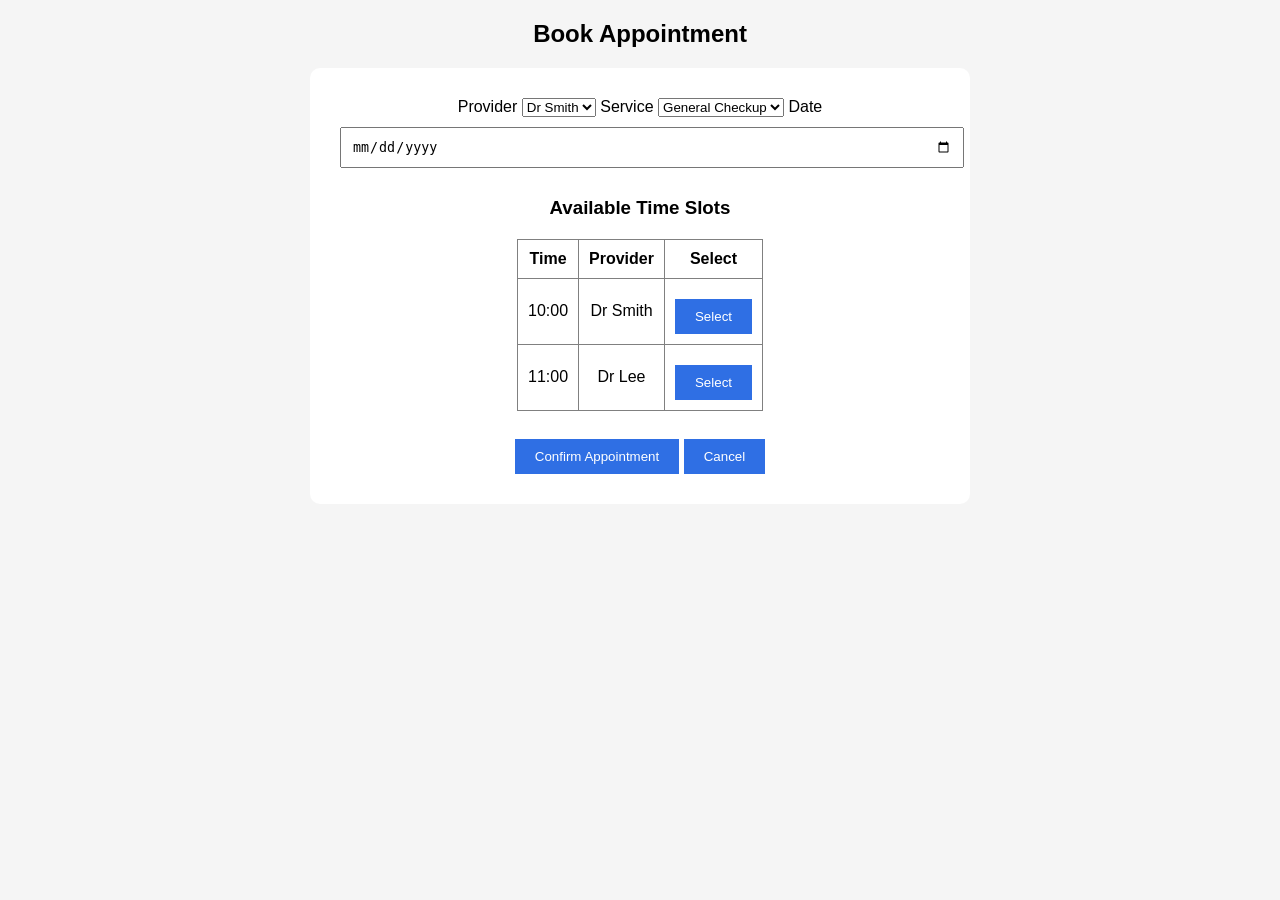
==== booking.html @ 66d2f372 "Add files via upload" ====
<!DOCTYPE html>
<html>

<head>
<title>Book Appointment</title>
<link rel="stylesheet" href="style.css">
</head>

<body>

<h2>Book Appointment</h2>

<div class="booking-container">

<label>Provider</label>
<select>
<option>Dr Smith</option>
<option>Dr Lee</option>
<option>Dr Patel</option>
</select>

<label>Service</label>
<select>
<option>General Checkup</option>
<option>Dental</option>
<option>Consultation</option>
</select>

<label>Date</label>
<input type="date">

<h3>Available Time Slots</h3>

<table>

<tr>
<th>Time</th>
<th>Provider</th>
<th>Select</th>
</tr>

<tr>
<td>10:00</td>
<td>Dr Smith</td>
<td><button>Select</button></td>
</tr>

<tr>
<td>11:00</td>
<td>Dr Lee</td>
<td><button>Select</button></td>
</tr>

</table>

<br>

<button>Confirm Appointment</button>
<button>Cancel</button>

</div>

</body>
</html>
---- style.css ----
body{
font-family:Arial;
background:#f5f5f5;
text-align:center;
}

.login-container{
width:300px;
margin:auto;
margin-top:120px;
background:white;
padding:30px;
border-radius:10px;
box-shadow:0 0 10px rgba(0,0,0,0.1);
}

input{
width:100%;
padding:10px;
margin:10px 0;
}

button{
background:#2f6fe4;
color:white;
border:none;
padding:10px 20px;
margin-top:10px;
cursor:pointer;
}

.booking-container{
width:600px;
margin:auto;
background:white;
padding:30px;
border-radius:10px;
}

table{
margin:auto;
margin-top:20px;
border-collapse:collapse;
}

table, th, td{
border:1px solid gray;
padding:10px;
}
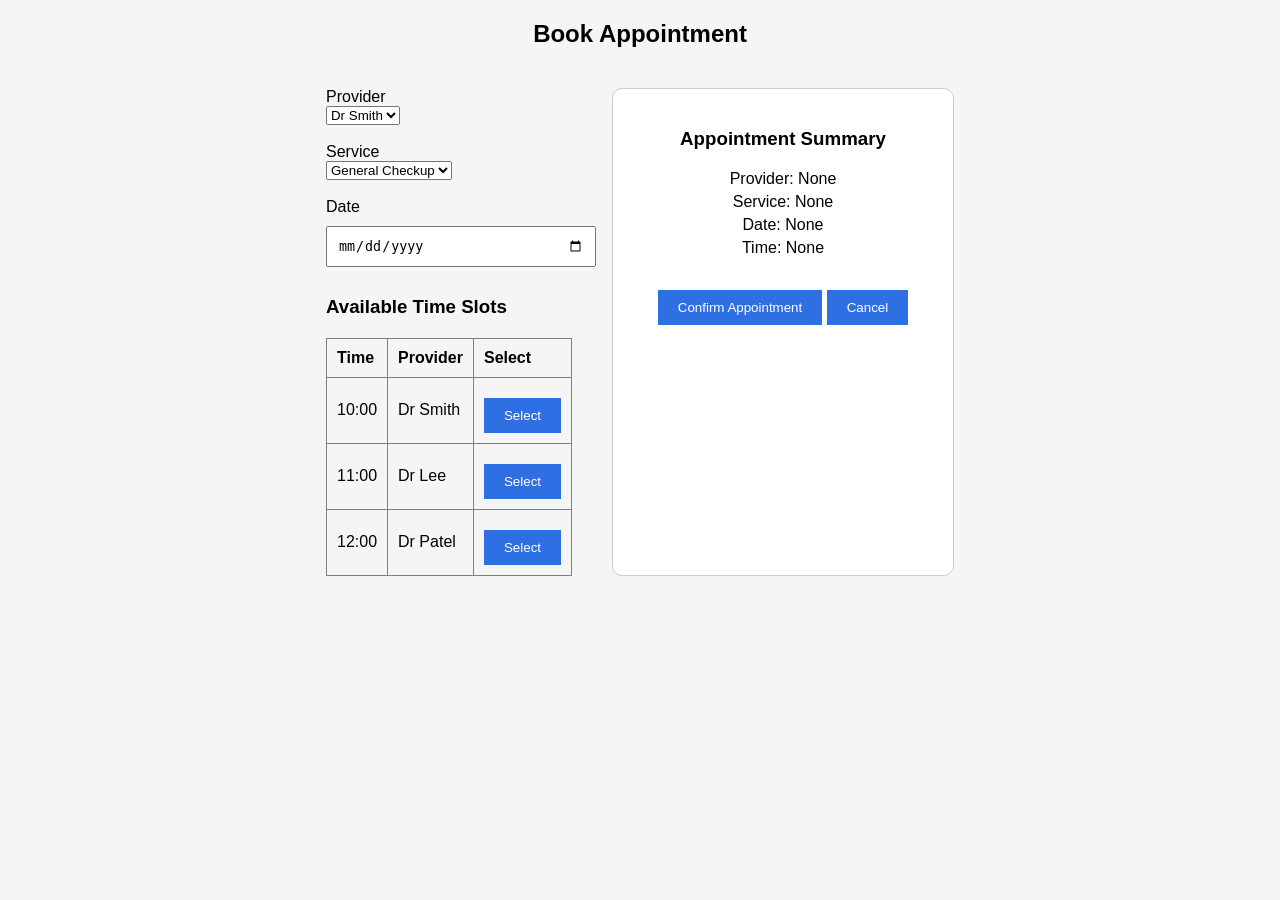
==== commit ff49058c: "Update booking.html" ====
--- a/booking.html
+++ b/booking.html
@@ -4,30 +4,66 @@
 <head>
 <title>Book Appointment</title>
 <link rel="stylesheet" href="style.css">
+
+<style>
+.layout{
+display:flex;
+justify-content:center;
+gap:40px;
+margin-top:40px;
+}
+
+.left-panel{
+text-align:left;
+}
+
+.right-panel{
+border:1px solid #ccc;
+padding:20px;
+width:300px;
+background:white;
+border-radius:10px;
+}
+
+.summary{
+margin-top:20px;
+}
+
+.summary p{
+margin:5px 0;
+}
+</style>
+
 </head>
 
 <body>
 
 <h2>Book Appointment</h2>
 
-<div class="booking-container">
+<div class="layout">
 
-<label>Provider</label>
-<select>
+<div class="left-panel">
+
+<label>Provider</label><br>
+<select id="provider">
 <option>Dr Smith</option>
 <option>Dr Lee</option>
 <option>Dr Patel</option>
 </select>
 
-<label>Service</label>
-<select>
+<br><br>
+
+<label>Service</label><br>
+<select id="service">
 <option>General Checkup</option>
 <option>Dental</option>
 <option>Consultation</option>
 </select>
 
-<label>Date</label>
-<input type="date">
+<br><br>
+
+<label>Date</label><br>
+<input type="date" id="date">
 
 <h3>Available Time Slots</h3>
 
@@ -42,23 +78,79 @@
 <tr>
 <td>10:00</td>
 <td>Dr Smith</td>
-<td><button>Select</button></td>
+<td><button onclick="selectTime('10:00')">Select</button></td>
 </tr>
 
 <tr>
 <td>11:00</td>
 <td>Dr Lee</td>
-<td><button>Select</button></td>
+<td><button onclick="selectTime('11:00')">Select</button></td>
+</tr>
+
+<tr>
+<td>12:00</td>
+<td>Dr Patel</td>
+<td><button onclick="selectTime('12:00')">Select</button></td>
 </tr>
 
 </table>
 
-<br>
+</div>
 
-<button>Confirm Appointment</button>
-<button>Cancel</button>
+<div class="right-panel">
+
+<h3>Appointment Summary</h3>
+
+<div class="summary">
+
+<p>Provider: <span id="selectedProvider">None</span></p>
+
+<p>Service: <span id="selectedService">None</span></p>
+
+<p>Date: <span id="selectedDate">None</span></p>
+
+<p>Time: <span id="selectedTime">None</span></p>
 
 </div>
 
+<br>
+
+<button onclick="confirmAppointment()">Confirm Appointment</button>
+<button onclick="clearAppointment()">Cancel</button>
+
+</div>
+
+</div>
+
+<script>
+
+function selectTime(time){
+
+const provider = document.getElementById("provider").value
+const service = document.getElementById("service").value
+const date = document.getElementById("date").value
+
+document.getElementById("selectedProvider").innerText = provider
+document.getElementById("selectedService").innerText = service
+document.getElementById("selectedDate").innerText = date
+document.getElementById("selectedTime").innerText = time
+
+}
+
+function confirmAppointment(){
+alert("Appointment Confirmed!")
+}
+
+function clearAppointment(){
+
+document.getElementById("selectedProvider").innerText = "None"
+document.getElementById("selectedService").innerText = "None"
+document.getElementById("selectedDate").innerText = "None"
+document.getElementById("selectedTime").innerText = "None"
+
+}
+
+</script>
+
 </body>
-</html>+</html>
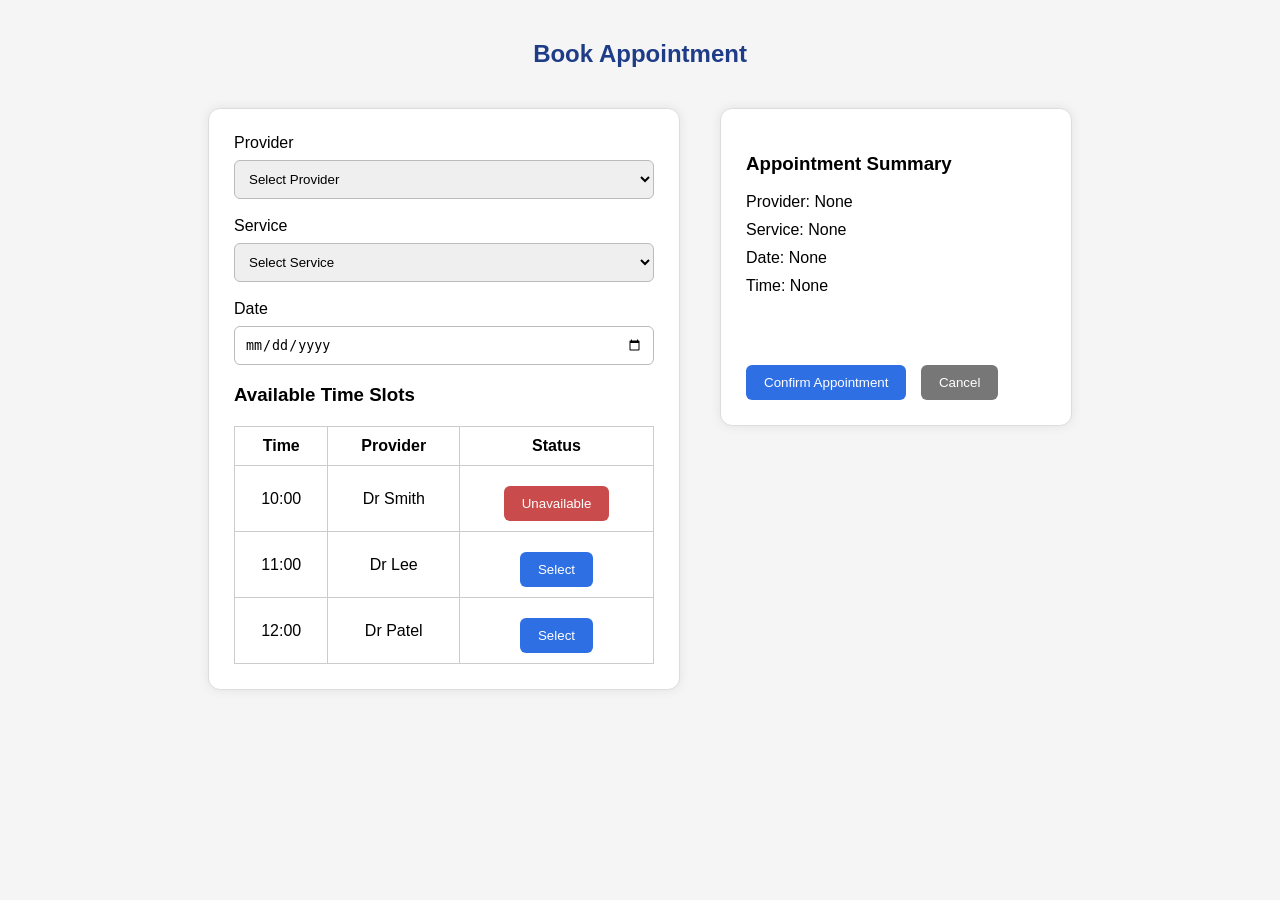
==== commit 6c2b9024: "feat: implement UI for appointment booking - Added login page with validation - Built booking page w" ====
--- a/booking.html
+++ b/booking.html
@@ -1,156 +1,167 @@
 <!DOCTYPE html>
-<html>
-
+<html lang="en">
 <head>
-<title>Book Appointment</title>
-<link rel="stylesheet" href="style.css">
-
-<style>
-.layout{
-display:flex;
-justify-content:center;
-gap:40px;
-margin-top:40px;
-}
-
-.left-panel{
-text-align:left;
-}
-
-.right-panel{
-border:1px solid #ccc;
-padding:20px;
-width:300px;
-background:white;
-border-radius:10px;
-}
-
-.summary{
-margin-top:20px;
-}
-
-.summary p{
-margin:5px 0;
-}
-</style>
-
+  <meta charset="UTF-8" />
+  <meta name="viewport" content="width=device-width, initial-scale=1.0" />
+  <title>Book Appointment</title>
+  <link rel="stylesheet" href="style.css" />
 </head>
-
 <body>
 
-<h2>Book Appointment</h2>
+  <h2>Book Appointment</h2>
 
-<div class="layout">
+  <div class="layout">
+    <div class="left-panel card">
+      <label for="provider">Provider</label><br />
+      <select id="provider">
+        <option value="">Select Provider</option>
+        <option>Dr Smith</option>
+        <option>Dr Lee</option>
+        <option>Dr Patel</option>
+      </select>
 
-<div class="left-panel">
+      <br /><br />
 
-<label>Provider</label><br>
-<select id="provider">
-<option>Dr Smith</option>
-<option>Dr Lee</option>
-<option>Dr Patel</option>
-</select>
+      <label for="service">Service</label><br />
+      <select id="service">
+        <option value="">Select Service</option>
+        <option>General Checkup</option>
+        <option>Dental</option>
+        <option>Consultation</option>
+      </select>
 
-<br><br>
+      <br /><br />
 
-<label>Service</label><br>
-<select id="service">
-<option>General Checkup</option>
-<option>Dental</option>
-<option>Consultation</option>
-</select>
+      <label for="date">Date</label><br />
+      <input type="date" id="date" />
 
-<br><br>
+      <h3>Available Time Slots</h3>
 
-<label>Date</label><br>
-<input type="date" id="date">
+      <table>
+        <tr>
+          <th>Time</th>
+          <th>Provider</th>
+          <th>Status</th>
+        </tr>
 
-<h3>Available Time Slots</h3>
+        <tr>
+          <td>10:00</td>
+          <td>Dr Smith</td>
+          <td><button class="slot-btn unavailable" onclick="selectUnavailable()">Unavailable</button></td>
+        </tr>
 
-<table>
+        <tr>
+          <td>11:00</td>
+          <td>Dr Lee</td>
+          <td><button class="slot-btn" onclick="selectTime('11:00', 'Dr Lee')">Select</button></td>
+        </tr>
 
-<tr>
-<th>Time</th>
-<th>Provider</th>
-<th>Select</th>
-</tr>
+        <tr>
+          <td>12:00</td>
+          <td>Dr Patel</td>
+          <td><button class="slot-btn" onclick="selectTime('12:00', 'Dr Patel')">Select</button></td>
+        </tr>
+      </table>
+    </div>
 
-<tr>
-<td>10:00</td>
-<td>Dr Smith</td>
-<td><button onclick="selectTime('10:00')">Select</button></td>
-</tr>
+    <div class="right-panel card">
+      <h3>Appointment Summary</h3>
 
-<tr>
-<td>11:00</td>
-<td>Dr Lee</td>
-<td><button onclick="selectTime('11:00')">Select</button></td>
-</tr>
+      <div class="summary">
+        <p>Provider: <span id="selectedProvider">None</span></p>
+        <p>Service: <span id="selectedService">None</span></p>
+        <p>Date: <span id="selectedDate">None</span></p>
+        <p>Time: <span id="selectedTime">None</span></p>
+      </div>
 
-<tr>
-<td>12:00</td>
-<td>Dr Patel</td>
-<td><button onclick="selectTime('12:00')">Select</button></td>
-</tr>
+      <p id="bookingMessage" class="message"></p>
 
-</table>
+      <div class="button-group">
+        <button onclick="confirmAppointment()">Confirm Appointment</button>
+        <button class="secondary-btn" onclick="clearAppointment()">Cancel</button>
+      </div>
+    </div>
+  </div>
 
-</div>
+  <script>
+    let selectedTimeValue = "";
+    let selectedProviderValue = "";
 
-<div class="right-panel">
+    function selectTime(time, slotProvider) {
+      const service = document.getElementById("service").value;
+      const date = document.getElementById("date").value;
+      const message = document.getElementById("bookingMessage");
 
-<h3>Appointment Summary</h3>
+      if (!date) {
+        message.textContent = "Please select a date before choosing a time slot.";
+        message.className = "message error";
+        return;
+      }
 
-<div class="summary">
+      if (!service) {
+        message.textContent = "Please select a service before choosing a time slot.";
+        message.className = "message error";
+        return;
+      }
 
-<p>Provider: <span id="selectedProvider">None</span></p>
+      selectedTimeValue = time;
+      selectedProviderValue = slotProvider;
 
-<p>Service: <span id="selectedService">None</span></p>
+      document.getElementById("provider").value = slotProvider;
+      document.getElementById("selectedProvider").innerText = slotProvider;
+      document.getElementById("selectedService").innerText = service;
+      document.getElementById("selectedDate").innerText = date;
+      document.getElementById("selectedTime").innerText = time;
 
-<p>Date: <span id="selectedDate">None</span></p>
+      message.textContent = "Time slot selected successfully.";
+      message.className = "message success";
+    }
 
-<p>Time: <span id="selectedTime">None</span></p>
+    function selectUnavailable() {
+      const message = document.getElementById("bookingMessage");
+      message.textContent = "This time slot is unavailable. Please choose another slot.";
+      message.className = "message error";
+    }
 
-</div>
+    function confirmAppointment() {
+      const provider = document.getElementById("provider").value;
+      const service = document.getElementById("service").value;
+      const date = document.getElementById("date").value;
+      const message = document.getElementById("bookingMessage");
 
-<br>
+      if (!provider || !service || !date || !selectedTimeValue) {
+        message.textContent = "Please complete all required appointment details before confirming.";
+        message.className = "message error";
+        return;
+      }
 
-<button onclick="confirmAppointment()">Confirm Appointment</button>
-<button onclick="clearAppointment()">Cancel</button>
+      document.getElementById("selectedProvider").innerText = provider;
+      document.getElementById("selectedService").innerText = service;
+      document.getElementById("selectedDate").innerText = date;
+      document.getElementById("selectedTime").innerText = selectedTimeValue;
 
-</div>
+      message.textContent = "Appointment confirmed successfully!";
+      message.className = "message success";
+    }
 
-</div>
+    function clearAppointment() {
+      document.getElementById("provider").value = "";
+      document.getElementById("service").value = "";
+      document.getElementById("date").value = "";
 
-<script>
+      document.getElementById("selectedProvider").innerText = "None";
+      document.getElementById("selectedService").innerText = "None";
+      document.getElementById("selectedDate").innerText = "None";
+      document.getElementById("selectedTime").innerText = "None";
 
-function selectTime(time){
+      selectedTimeValue = "";
+      selectedProviderValue = "";
 
-const provider = document.getElementById("provider").value
-const service = document.getElementById("service").value
-const date = document.getElementById("date").value
-
-document.getElementById("selectedProvider").innerText = provider
-document.getElementById("selectedService").innerText = service
-document.getElementById("selectedDate").innerText = date
-document.getElementById("selectedTime").innerText = time
-
-}
-
-function confirmAppointment(){
-alert("Appointment Confirmed!")
-}
-
-function clearAppointment(){
-
-document.getElementById("selectedProvider").innerText = "None"
-document.getElementById("selectedService").innerText = "None"
-document.getElementById("selectedDate").innerText = "None"
-document.getElementById("selectedTime").innerText = "None"
-
-}
-
-</script>
+      const message = document.getElementById("bookingMessage");
+      message.textContent = "Appointment selection cleared.";
+      message.className = "message";
+    }
+  </script>
 
 </body>
-</html>
+</html>
--- a/style.css
+++ b/style.css
@@ -1,49 +1,121 @@
-body{
-font-family:Arial;
-background:#f5f5f5;
-text-align:center;
+body {
+  font-family: Arial, sans-serif;
+  background: #f5f5f5;
+  text-align: center;
+  margin: 0;
+  padding: 0;
 }
 
-.login-container{
-width:300px;
-margin:auto;
-margin-top:120px;
-background:white;
-padding:30px;
-border-radius:10px;
-box-shadow:0 0 10px rgba(0,0,0,0.1);
+h2 {
+  margin-top: 40px;
+  color: #1f3c88;
 }
 
-input{
-width:100%;
-padding:10px;
-margin:10px 0;
+.login-container {
+  width: 320px;
+  margin: 120px auto;
+  background: white;
+  padding: 30px;
+  border-radius: 12px;
+  box-shadow: 0 0 12px rgba(0, 0, 0, 0.1);
 }
 
-button{
-background:#2f6fe4;
-color:white;
-border:none;
-padding:10px 20px;
-margin-top:10px;
-cursor:pointer;
+.layout {
+  display: flex;
+  justify-content: center;
+  align-items: flex-start;
+  gap: 40px;
+  margin: 40px auto;
+  flex-wrap: wrap;
 }
 
-.booking-container{
-width:600px;
-margin:auto;
-background:white;
-padding:30px;
-border-radius:10px;
+.card {
+  background: white;
+  border: 1px solid #ddd;
+  border-radius: 12px;
+  padding: 25px;
+  box-shadow: 0 0 12px rgba(0, 0, 0, 0.08);
 }
 
-table{
-margin:auto;
-margin-top:20px;
-border-collapse:collapse;
+.left-panel {
+  width: 420px;
+  text-align: left;
 }
 
-table, th, td{
-border:1px solid gray;
-padding:10px;
+.right-panel {
+  width: 300px;
+  text-align: left;
+}
+
+input,
+select {
+  width: 100%;
+  padding: 10px;
+  margin-top: 8px;
+  box-sizing: border-box;
+  border: 1px solid #bbb;
+  border-radius: 6px;
+}
+
+button {
+  background: #2f6fe4;
+  color: white;
+  border: none;
+  padding: 10px 18px;
+  margin-top: 10px;
+  cursor: pointer;
+  border-radius: 6px;
+}
+
+button:hover {
+  opacity: 0.95;
+}
+
+.secondary-btn {
+  background: #777;
+  margin-left: 10px;
+}
+
+table {
+  width: 100%;
+  margin-top: 20px;
+  border-collapse: collapse;
+}
+
+table,
+th,
+td {
+  border: 1px solid #ccc;
+}
+
+th,
+td {
+  padding: 10px;
+  text-align: center;
+}
+
+.summary p {
+  margin: 10px 0;
+}
+
+.message {
+  margin-top: 16px;
+  min-height: 24px;
+  font-weight: bold;
+}
+
+.success {
+  color: green;
+}
+
+.error {
+  color: red;
+}
+
+.slot-btn.unavailable {
+  background: #c94b4b;
+}
+
+.button-group {
+  margin-top: 20px;
 }
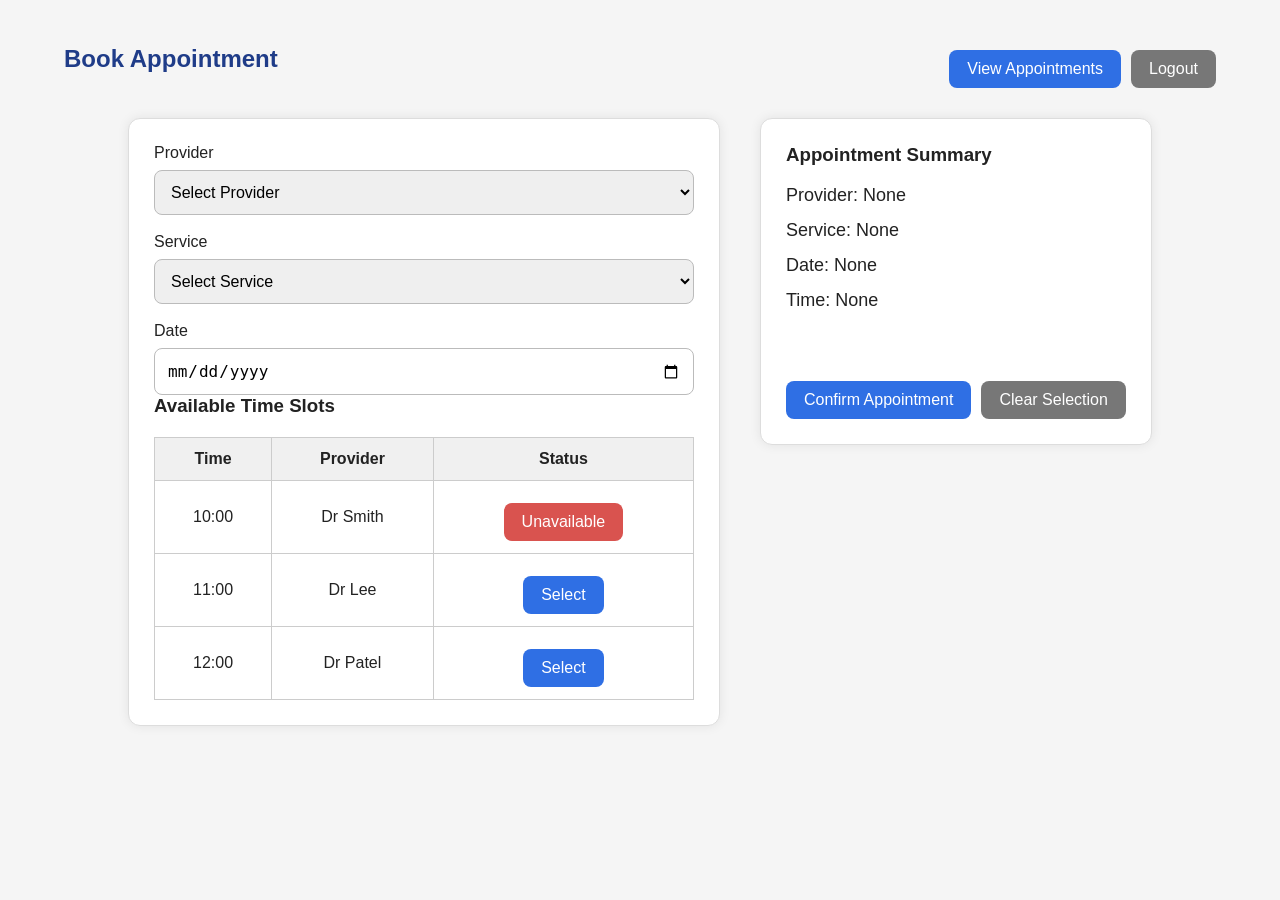
==== commit 4fabc5de: "feat: integrate appointment booking and upcoming appointments UI - added connected login, booking, a" ====
--- a/booking.html
+++ b/booking.html
@@ -7,8 +7,13 @@
   <link rel="stylesheet" href="style.css" />
 </head>
 <body>
-
-  <h2>Book Appointment</h2>
+  <div class="page-header">
+    <h2>Book Appointment</h2>
+    <div class="top-actions">
+      <button onclick="goToAppointments()">View Appointments</button>
+      <button class="secondary-btn" onclick="logout()">Logout</button>
+    </div>
+  </div>
 
   <div class="layout">
     <div class="left-panel card">
@@ -50,16 +55,16 @@
           <td><button class="slot-btn unavailable" onclick="selectUnavailable()">Unavailable</button></td>
         </tr>
 
-        <tr>
+        <tr id="row-11">
           <td>11:00</td>
           <td>Dr Lee</td>
-          <td><button class="slot-btn" onclick="selectTime('11:00', 'Dr Lee')">Select</button></td>
-        </tr>
-
-        <tr>
+          <td><button class="slot-btn" onclick="selectTime('11:00', 'Dr Lee', 'row-11')">Select</button></td>
+        </tr>
+
+        <tr id="row-12">
           <td>12:00</td>
           <td>Dr Patel</td>
-          <td><button class="slot-btn" onclick="selectTime('12:00', 'Dr Patel')">Select</button></td>
+          <td><button class="slot-btn" onclick="selectTime('12:00', 'Dr Patel', 'row-12')">Select</button></td>
         </tr>
       </table>
     </div>
@@ -78,7 +83,7 @@
 
       <div class="button-group">
         <button onclick="confirmAppointment()">Confirm Appointment</button>
-        <button class="secondary-btn" onclick="clearAppointment()">Cancel</button>
+        <button class="secondary-btn" onclick="clearAppointment()">Clear Selection</button>
       </div>
     </div>
   </div>
@@ -86,8 +91,14 @@
   <script>
     let selectedTimeValue = "";
     let selectedProviderValue = "";
-
-    function selectTime(time, slotProvider) {
+    let selectedRowId = "";
+
+    function removeRowHighlights() {
+      const rows = document.querySelectorAll("table tr");
+      rows.forEach(row => row.classList.remove("selected-row"));
+    }
+
+    function selectTime(time, slotProvider, rowId) {
       const service = document.getElementById("service").value;
       const date = document.getElementById("date").value;
       const message = document.getElementById("bookingMessage");
@@ -106,6 +117,10 @@
 
       selectedTimeValue = time;
       selectedProviderValue = slotProvider;
+      selectedRowId = rowId;
+
+      removeRowHighlights();
+      document.getElementById(rowId).classList.add("selected-row");
 
       document.getElementById("provider").value = slotProvider;
       document.getElementById("selectedProvider").innerText = slotProvider;
@@ -135,12 +150,26 @@
         return;
       }
 
+      const appointments = JSON.parse(localStorage.getItem("appointments")) || [];
+
+      const newAppointment = {
+        id: Date.now(),
+        provider: provider,
+        service: service,
+        date: date,
+        time: selectedTimeValue,
+        status: "Confirmed"
+      };
+
+      appointments.push(newAppointment);
+      localStorage.setItem("appointments", JSON.stringify(appointments));
+
       document.getElementById("selectedProvider").innerText = provider;
       document.getElementById("selectedService").innerText = service;
       document.getElementById("selectedDate").innerText = date;
       document.getElementById("selectedTime").innerText = selectedTimeValue;
 
-      message.textContent = "Appointment confirmed successfully!";
+      message.textContent = "Appointment confirmed successfully and saved to Upcoming Appointments.";
       message.className = "message success";
     }
 
@@ -156,12 +185,22 @@
 
       selectedTimeValue = "";
       selectedProviderValue = "";
+      selectedRowId = "";
+
+      removeRowHighlights();
 
       const message = document.getElementById("bookingMessage");
       message.textContent = "Appointment selection cleared.";
       message.className = "message";
     }
+
+    function goToAppointments() {
+      window.location.href = "appointments.html";
+    }
+
+    function logout() {
+      window.location.href = "index.html";
+    }
   </script>
-
 </body>
 </html>
--- a/style.css
+++ b/style.css
@@ -4,28 +4,52 @@
   text-align: center;
   margin: 0;
   padding: 0;
+  color: #222;
 }
 
 h2 {
-  margin-top: 40px;
   color: #1f3c88;
+  margin: 0;
+}
+
+h3 {
+  margin-top: 0;
+}
+
+.page-header {
+  width: 90%;
+  max-width: 1200px;
+  margin: 30px auto 10px;
+  display: flex;
+  justify-content: space-between;
+  align-items: center;
+  flex-wrap: wrap;
+}
+
+.top-actions {
+  display: flex;
+  gap: 10px;
+  margin-top: 10px;
 }
 
 .login-container {
   width: 320px;
-  margin: 120px auto;
+  margin: 100px auto;
   background: white;
   padding: 30px;
   border-radius: 12px;
   box-shadow: 0 0 12px rgba(0, 0, 0, 0.1);
 }
 
-.layout {
+.layout,
+.appointments-layout {
   display: flex;
   justify-content: center;
   align-items: flex-start;
   gap: 40px;
-  margin: 40px auto;
+  margin: 30px auto 40px;
+  width: 90%;
+  max-width: 1200px;
   flex-wrap: wrap;
 }
 
@@ -37,24 +61,27 @@
   box-shadow: 0 0 12px rgba(0, 0, 0, 0.08);
 }
 
-.left-panel {
-  width: 420px;
+.left-panel,
+.appointments-left {
+  width: 540px;
   text-align: left;
 }
 
-.right-panel {
-  width: 300px;
+.right-panel,
+.appointments-right {
+  width: 340px;
   text-align: left;
 }
 
 input,
 select {
   width: 100%;
-  padding: 10px;
+  padding: 12px;
   margin-top: 8px;
   box-sizing: border-box;
   border: 1px solid #bbb;
-  border-radius: 6px;
+  border-radius: 8px;
+  font-size: 16px;
 }
 
 button {
@@ -64,7 +91,8 @@
   padding: 10px 18px;
   margin-top: 10px;
   cursor: pointer;
-  border-radius: 6px;
+  border-radius: 8px;
+  font-size: 16px;
 }
 
 button:hover {
@@ -73,13 +101,17 @@
 
 .secondary-btn {
   background: #777;
-  margin-left: 10px;
+}
+
+.slot-btn.unavailable {
+  background: #d9534f;
 }
 
 table {
   width: 100%;
   margin-top: 20px;
   border-collapse: collapse;
+  background: white;
 }
 
 table,
@@ -90,12 +122,18 @@
 
 th,
 td {
-  padding: 10px;
+  padding: 12px;
   text-align: center;
 }
 
-.summary p {
-  margin: 10px 0;
+th {
+  background: #f0f0f0;
+}
+
+.summary p,
+.detail-line {
+  margin: 14px 0;
+  font-size: 18px;
 }
 
 .message {
@@ -112,10 +150,56 @@
   color: red;
 }
 
-.slot-btn.unavailable {
-  background: #c94b4b;
-}
-
-.button-group {
+.button-group,
+.button-row {
   margin-top: 20px;
+  display: flex;
+  gap: 10px;
+  flex-wrap: wrap;
+}
+
+.filter-row {
+  width: 90%;
+  max-width: 1200px;
+  margin: 10px auto 0;
+  display: flex;
+  align-items: center;
+  gap: 12px;
+  justify-content: flex-start;
+}
+
+.filter-row label {
+  font-weight: bold;
+}
+
+.actions-box {
+  margin-top: 20px;
+  border: 1px solid #ddd;
+  border-radius: 12px;
+  padding: 20px;
+  background: #fafafa;
+}
+
+.selected-row {
+  background-color: #e8f0ff;
+}
+
+@media (max-width: 900px) {
+  .page-header {
+    flex-direction: column;
+    align-items: center;
+    gap: 10px;
+  }
+
+  .left-panel,
+  .right-panel,
+  .appointments-left,
+  .appointments-right {
+    width: 100%;
+  }
+
+  .filter-row {
+    flex-direction: column;
+    align-items: flex-start;
+  }
 }
